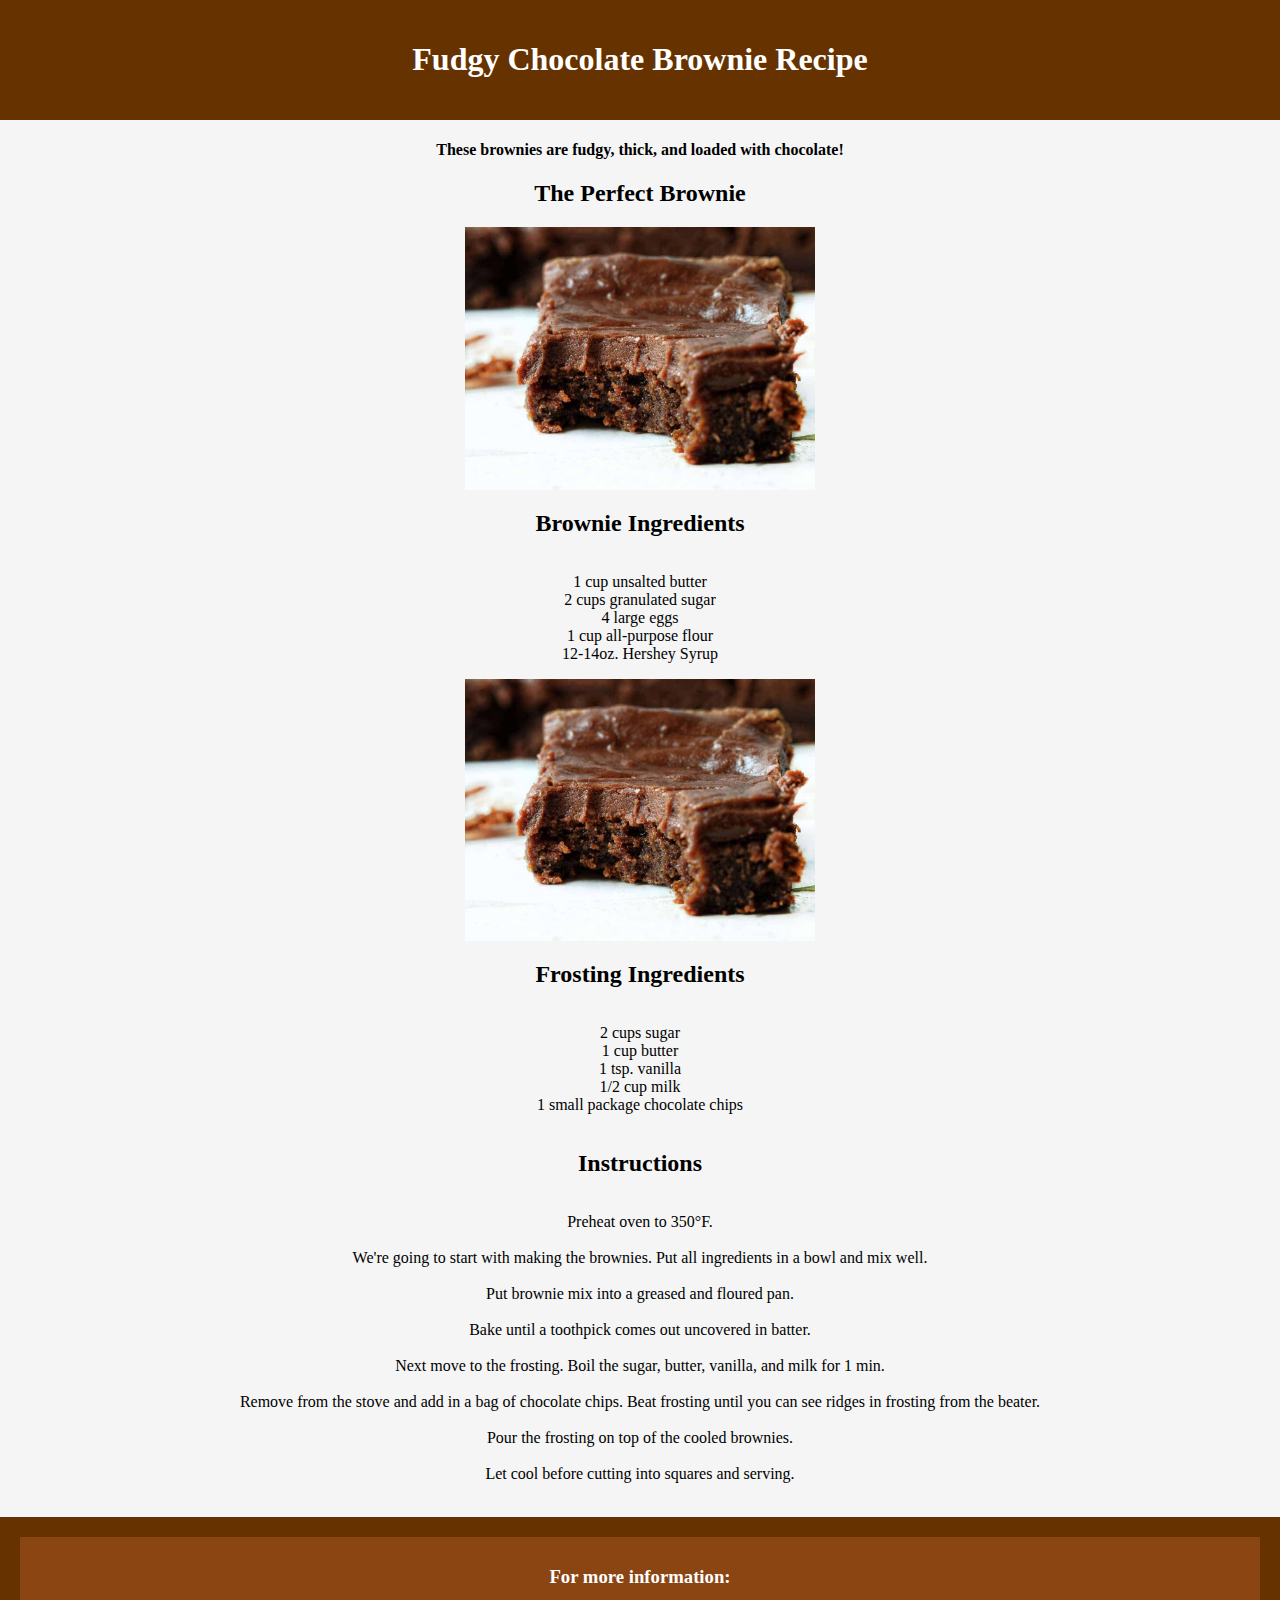
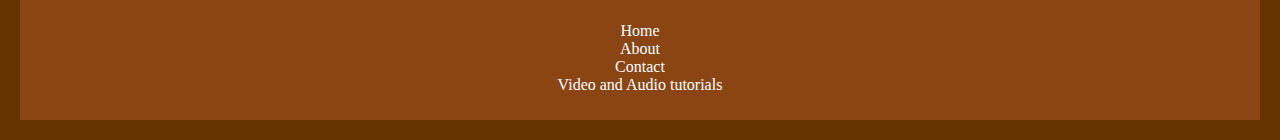
==== index.html @ 8d507e67 "Update index.html" ====
<html>
<html lang="en">
<head>
  <meta charset="UTF-8">
  <meta name="viewport" content="width=device-width, initial-scale=1.0">
  <title>Fudgy Chocolate Brownie Recipe</title>
  <link rel="stylesheet" type="text/css" href="styles.css">

</head>
<body>
  <header> 
    <h1>Fudgy Chocolate Brownie Recipe</h1>
  </header>

  <main>
    <h4>These brownies are fudgy, thick, and loaded with chocolate!</h4>

    <h2>The Perfect Brownie</h2>
    <div class="image-container">
      <img src="brownie-frosting.jpeg" alt="a brownie with chocolate frosting on a plate with a bite taken out of it" width="350">
    </div>

    <h2>Brownie Ingredients</h2>
      <ul>
        <li>1 cup unsalted butter</li><br>
        <li>2 cups granulated sugar</li><br>
        <li>4 large eggs</li><br>
        <li>1 cup all-purpose flour</li><br>
        <li>12-14oz. Hershey Syrup</li><br>
      </ul>
    <br>
     <div class="image-container">
      <img src="brownie-frosting.jpeg" alt="a brownie with chocolate frosting on a plate with a bite taken out of it" width="350">
    </div>
    <h2>Frosting Ingredients</h2>
    <ul>
      <li>2 cups sugar</li><br>
      <li>1 cup butter</li><br>
      <li>1 tsp. vanilla</li><br>
      <li>1/2 cup milk</li><br>
      <li>1 small package chocolate chips</li>
    </ul>
    <br>

    <h2>Instructions</h2>
    <ul>
      <li>Preheat oven to 350°F.</li><br><br>
      <li>We're going to start with making the brownies. Put all ingredients in a bowl and mix well.</li><br><br>
      <li>Put brownie mix into a greased and floured pan.</li><br><br>
      <li>Bake until a toothpick comes out uncovered in batter.</li><br><br>
      <li>Next move to the frosting. Boil the sugar, butter, vanilla, and milk for 1 min.</li><br><br>
      <li>Remove from the stove and add in a bag of chocolate chips. Beat frosting until you can see ridges in frosting from the beater.</li><br><br>
      <li>Pour the frosting on top of the cooled brownies.</li><br><br>
      <li>Let cool before cutting into squares and serving.</li>
    </ul>
    <br><br>
<header>
    <nav>
    <h3> For more information: </h3>
    <ul>
      <li><a href="home.html">Home</a></li><br>
      <li><a href="about.html">About</a></li><br>
      <li><a href="contact.html">Contact</a></li><br>
      <li><a href="media.html">Video and Audio tutorials</a></li><br>
    </ul>
  </nav>
   </header>
    
  </main>
</body>
</html>
---- styles.css ----
body {
  font-family: 'Georgia', serif;
  background-color: #f5f5f5;
  color: #000000;
  margin: 0;
  padding: 0;
  font-size: 16px;
  text-align: center;
}

header {
  background-color: #663300;
  color: #fff;
  text-align: center;
  padding: 20px;
}

h1, h2, h3, h4 {
  font-family: 'Georgia', serif;
  text-align: center;
}

h3 {
  color: #fff;
}

h4 {
  color: #000000;
}

.image-container {
  text-align: center;
  margin-bottom: 20px;
}

.center-container {
  text-align: center;
}

ul {
  padding: 0;
  display: inline-block;
  text-align: center;
}

ol {
  text-align: center;
}

li {
  display: inline;
}

nav {
  background-color: #8B4513; 
  color: #fff;
  padding: 10px;
  text-align: center;
}

nav a {
  color: #fff;
  text-decoration: none;
}
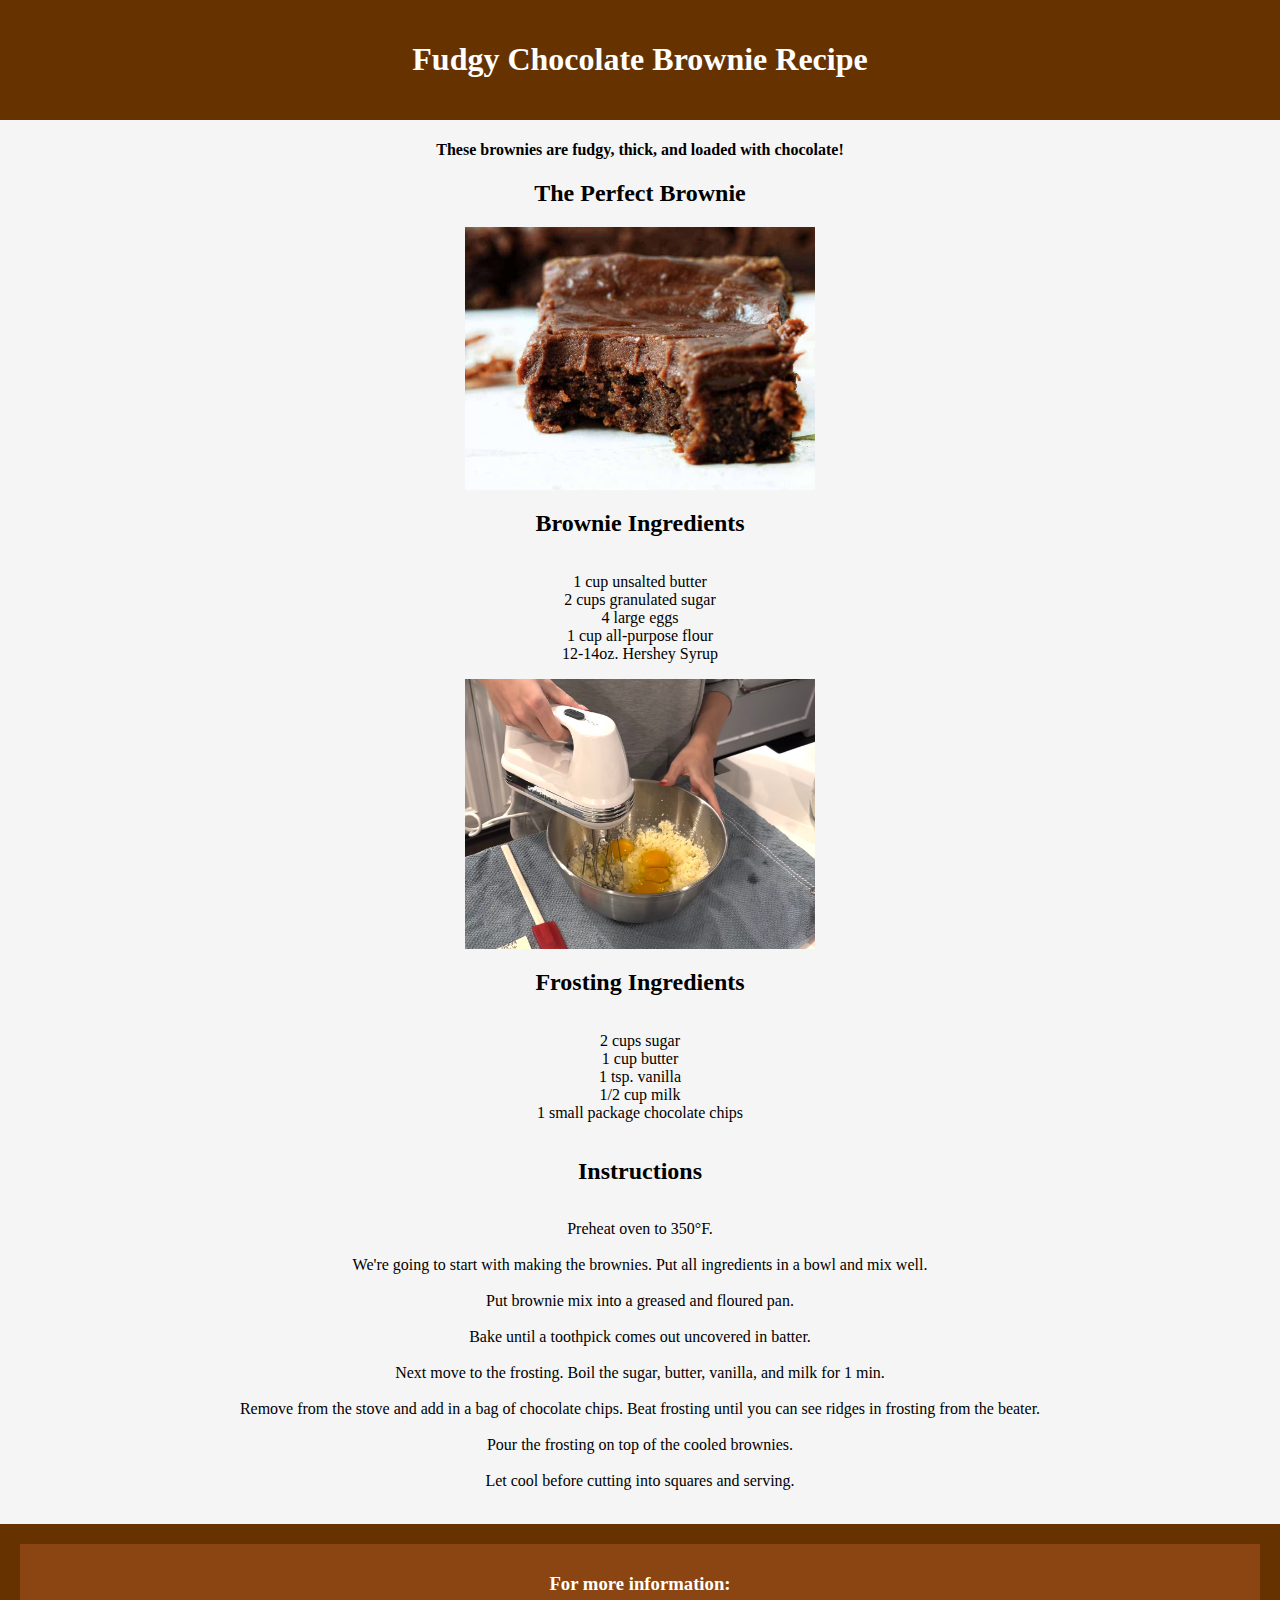
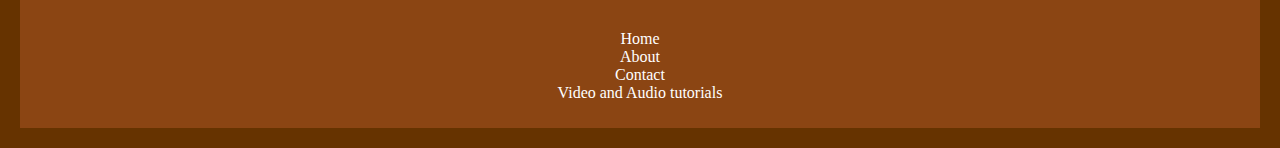
==== commit e05d0537: "Update index.html" ====
--- a/index.html
+++ b/index.html
@@ -30,7 +30,7 @@
       </ul>
     <br>
      <div class="image-container">
-      <img src="brownie-frosting.jpeg" alt="a brownie with chocolate frosting on a plate with a bite taken out of it" width="350">
+      <img src="CB982FBF-3D9D-48D8-9310-E708A1BED072.jpeg" alt="a mixing bowl with a light colored mixture and eggs. someone is mixing the eggs into the mix." width="350">
     </div>
     <h2>Frosting Ingredients</h2>
     <ul>
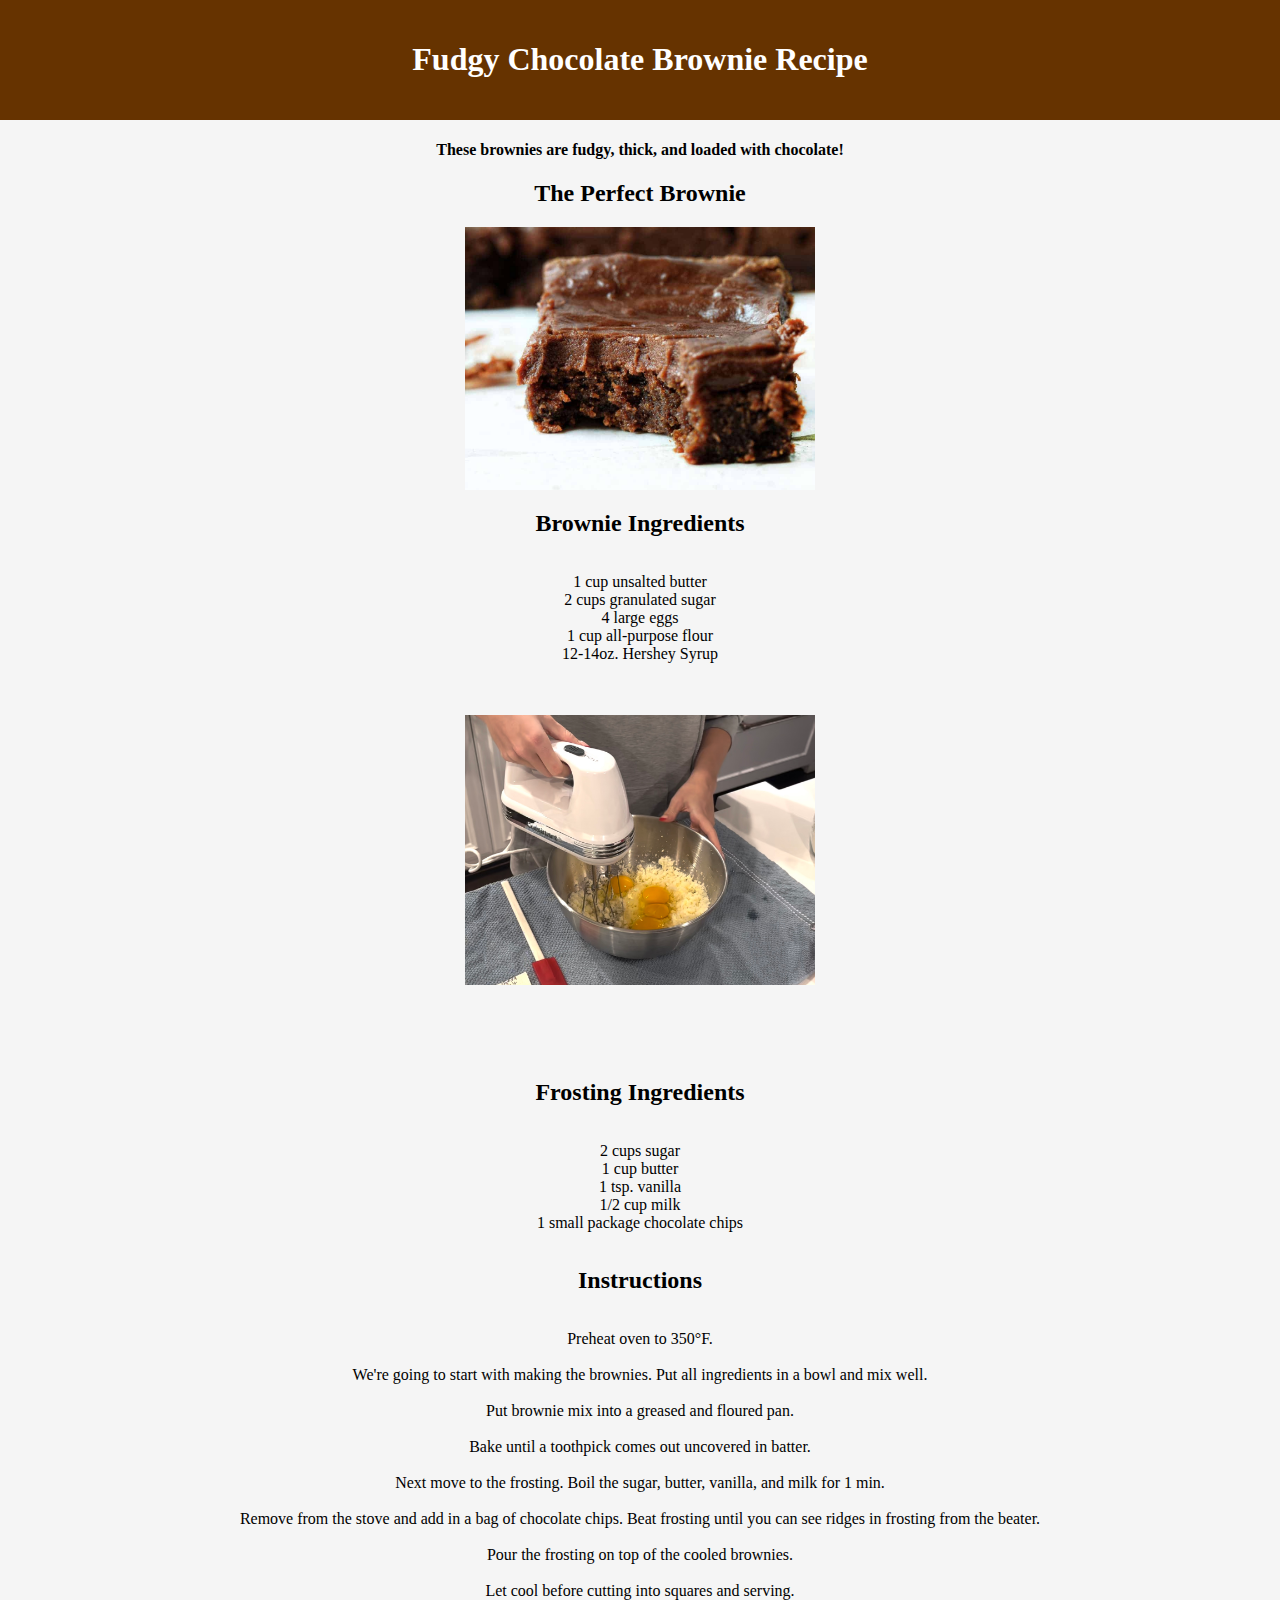
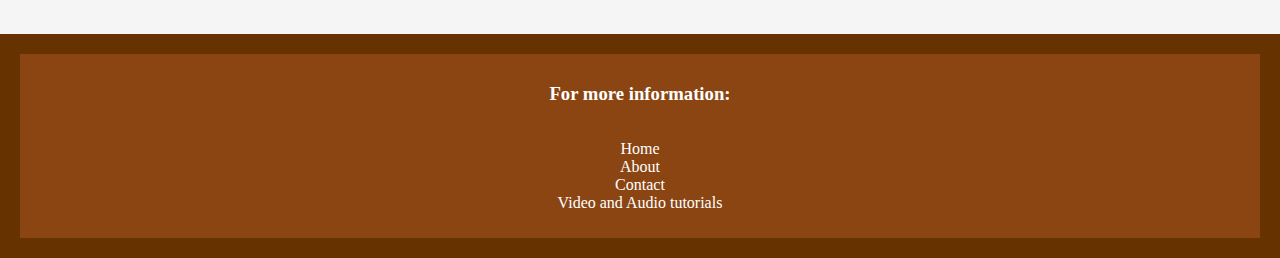
==== commit 1894d8b8: "Update index.html" ====
--- a/index.html
+++ b/index.html
@@ -28,10 +28,12 @@
         <li>1 cup all-purpose flour</li><br>
         <li>12-14oz. Hershey Syrup</li><br>
       </ul>
-    <br>
+    <br><br><br>
+    
      <div class="image-container">
       <img src="CB982FBF-3D9D-48D8-9310-E708A1BED072.jpeg" alt="a mixing bowl with a light colored mixture and eggs. someone is mixing the eggs into the mix." width="350">
     </div>
+    <br><br><br>
     <h2>Frosting Ingredients</h2>
     <ul>
       <li>2 cups sugar</li><br>
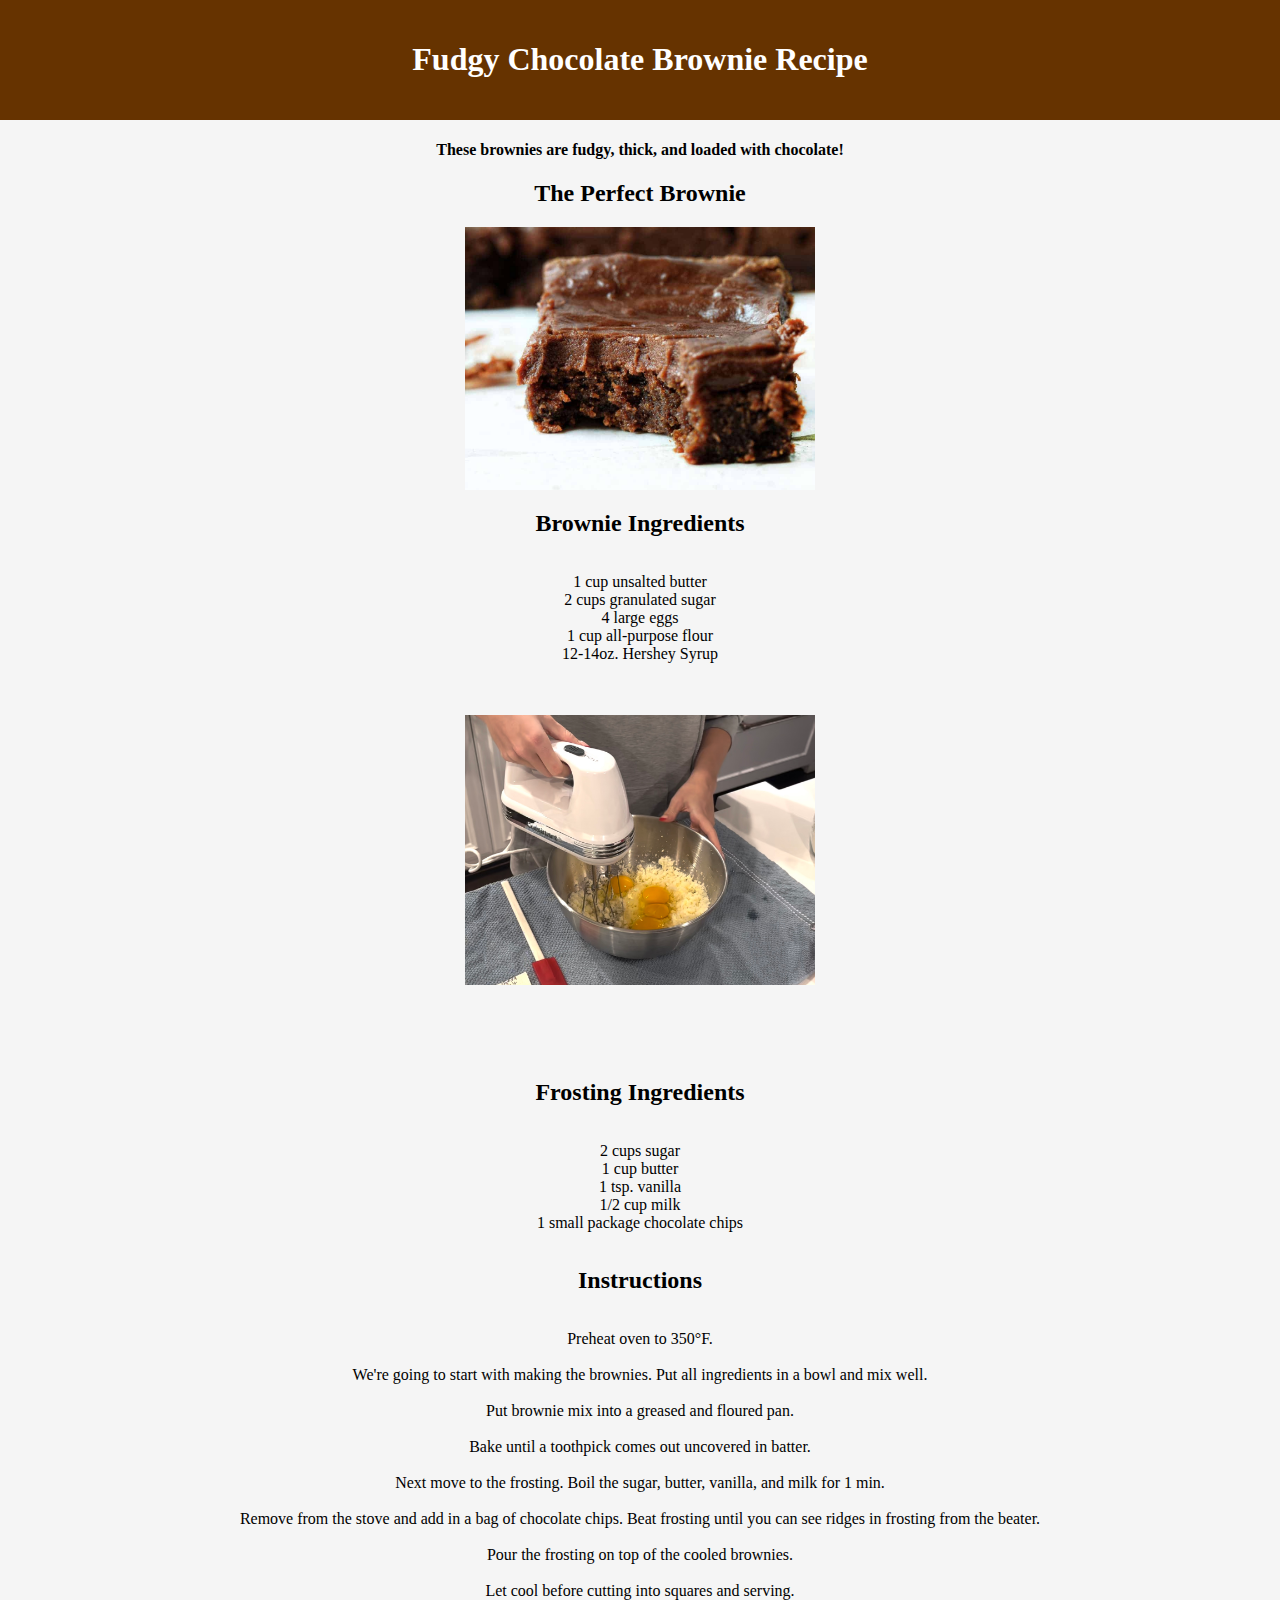
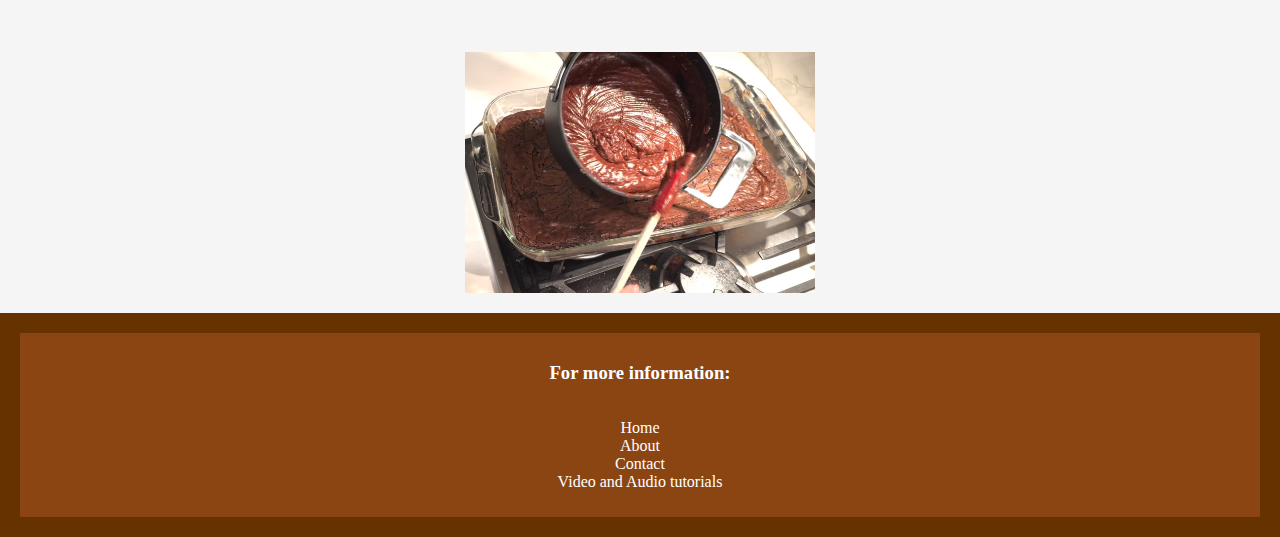
==== commit 197af9ac: "Update index.html" ====
--- a/index.html
+++ b/index.html
@@ -55,7 +55,12 @@
       <li>Pour the frosting on top of the cooled brownies.</li><br><br>
       <li>Let cool before cutting into squares and serving.</li>
     </ul>
-    <br><br>
+    <br><br><br>
+    
+ <div class="image-container">
+      <img src="16141E90-63C9-4C15-A4A2-627BFC5C91A0.jpeg" alt="a mixing bowl with a light colored mixture and eggs. someone is mixing the eggs into the mix." width="350">
+    </div>
+ 
 <header>
     <nav>
     <h3> For more information: </h3>
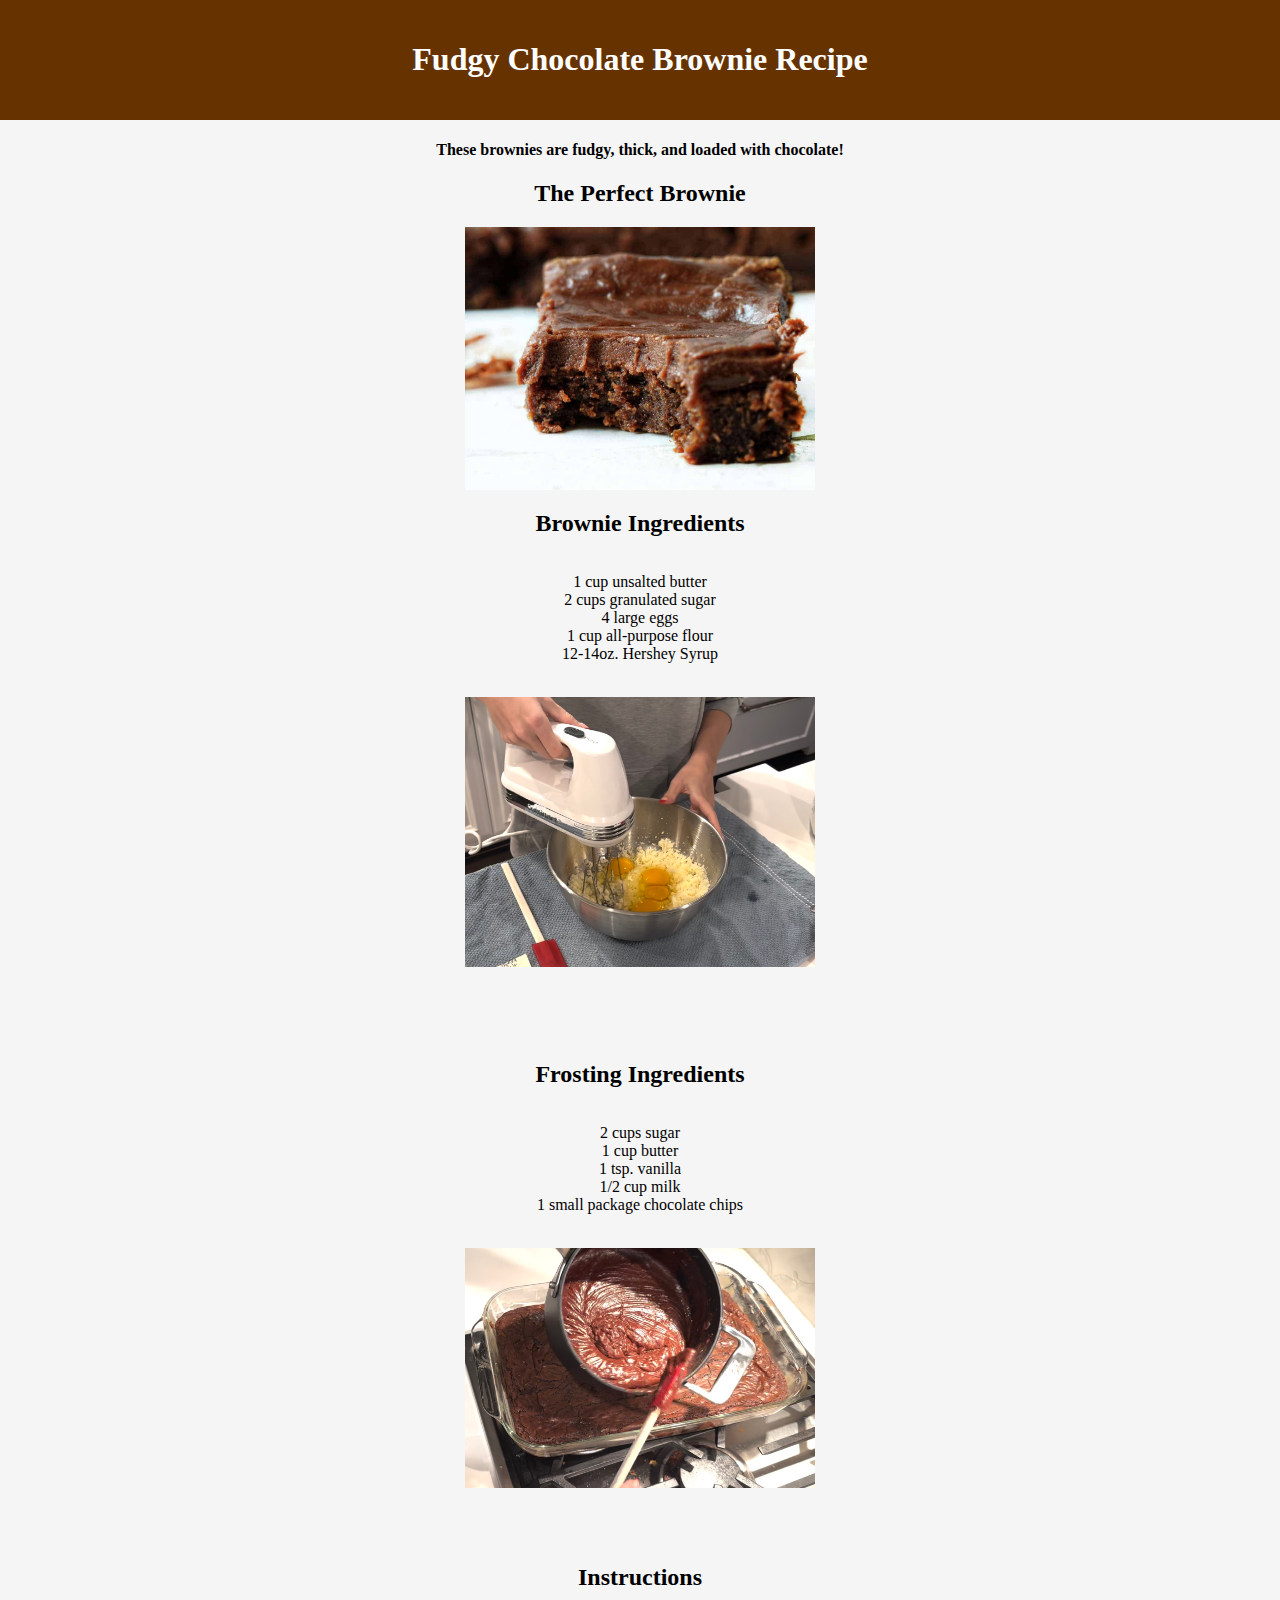
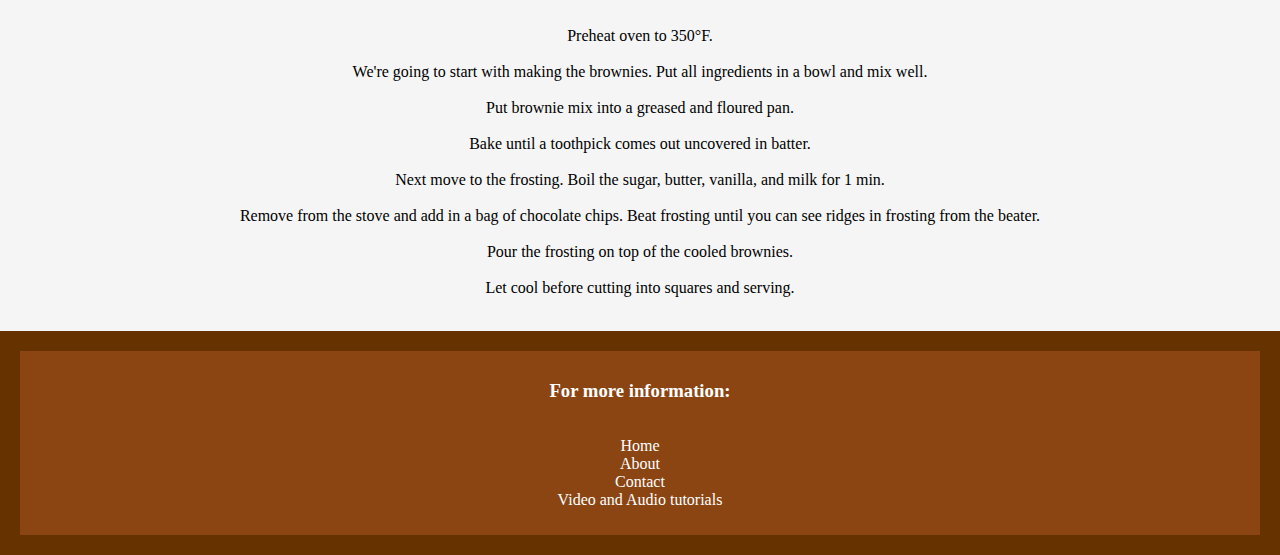
==== commit c21eb38c: "Update index.html" ====
--- a/index.html
+++ b/index.html
@@ -28,7 +28,7 @@
         <li>1 cup all-purpose flour</li><br>
         <li>12-14oz. Hershey Syrup</li><br>
       </ul>
-    <br><br><br>
+    <br><br>
     
      <div class="image-container">
       <img src="CB982FBF-3D9D-48D8-9310-E708A1BED072.jpeg" alt="a mixing bowl with a light colored mixture and eggs. someone is mixing the eggs into the mix." width="350">
@@ -42,8 +42,12 @@
       <li>1/2 cup milk</li><br>
       <li>1 small package chocolate chips</li>
     </ul>
-    <br>
-
+    <br><br>
+    
+ <div class="image-container">
+      <img src="16141E90-63C9-4C15-A4A2-627BFC5C91A0.jpeg" alt="a mixing bowl with a light colored mixture and eggs. someone is mixing the eggs into the mix." width="350">
+    </div>
+    <br><br>
     <h2>Instructions</h2>
     <ul>
       <li>Preheat oven to 350°F.</li><br><br>
@@ -55,12 +59,8 @@
       <li>Pour the frosting on top of the cooled brownies.</li><br><br>
       <li>Let cool before cutting into squares and serving.</li>
     </ul>
-    <br><br><br>
+    <br><br>
     
- <div class="image-container">
-      <img src="16141E90-63C9-4C15-A4A2-627BFC5C91A0.jpeg" alt="a mixing bowl with a light colored mixture and eggs. someone is mixing the eggs into the mix." width="350">
-    </div>
- 
 <header>
     <nav>
     <h3> For more information: </h3>
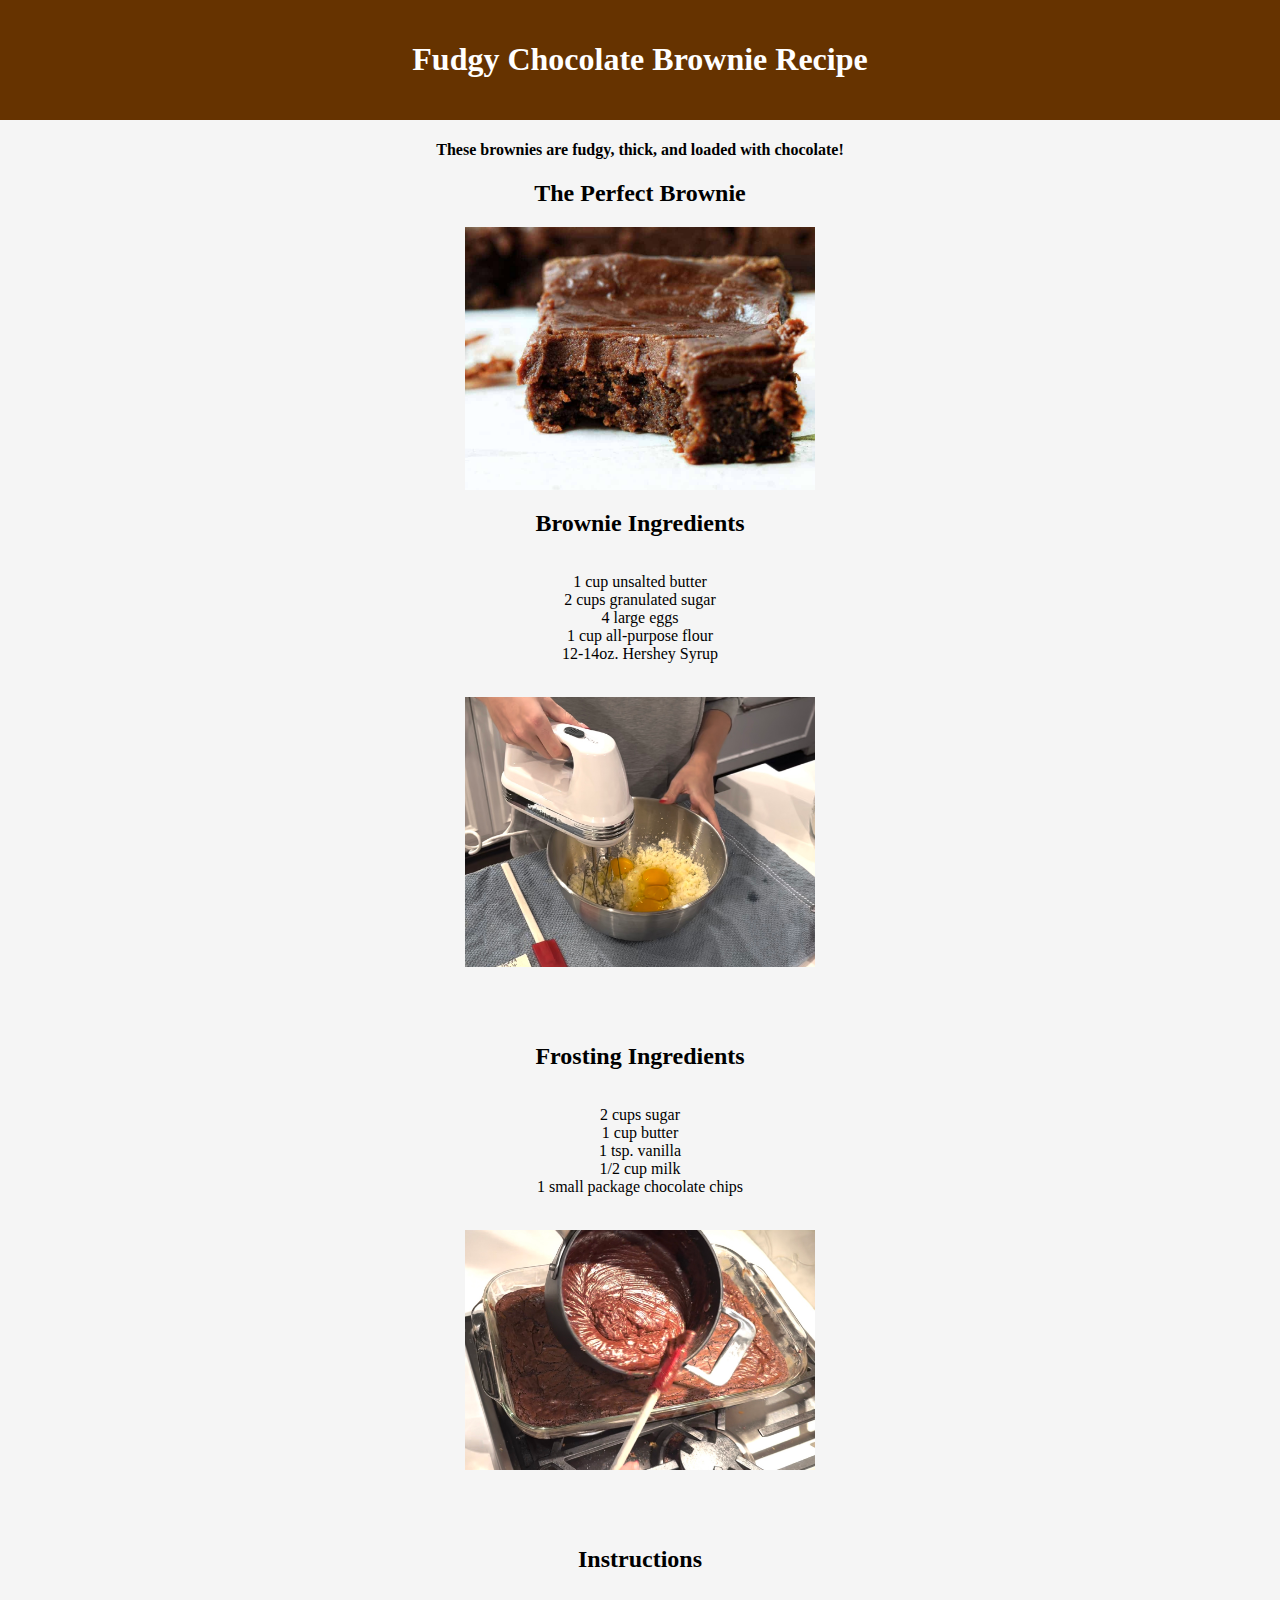
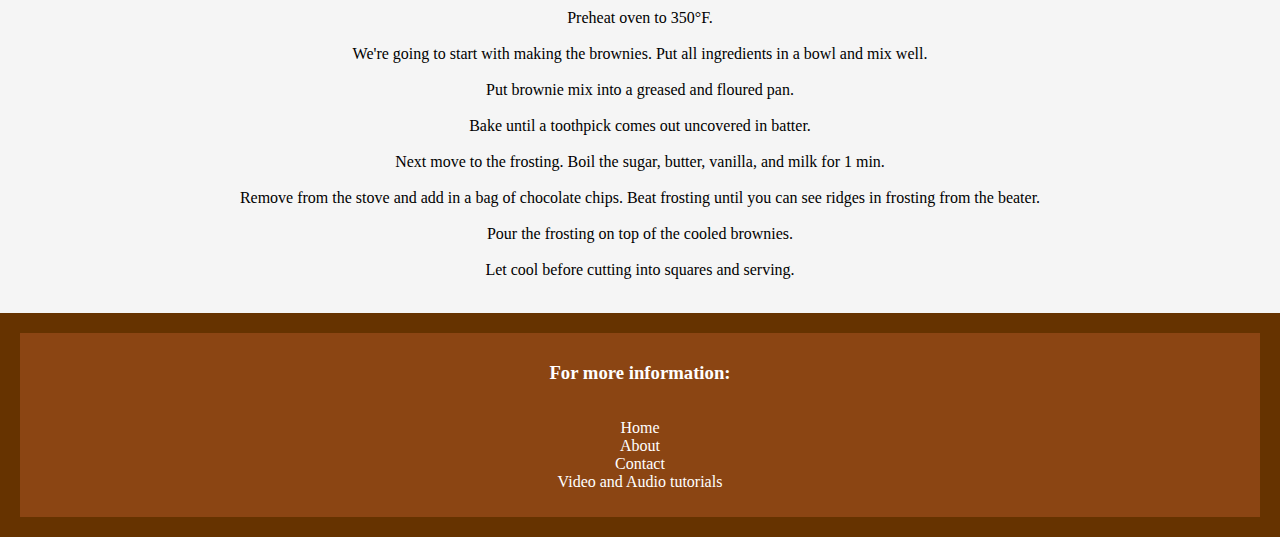
==== commit 36314c0d: "Update index.html" ====
--- a/index.html
+++ b/index.html
@@ -33,7 +33,7 @@
      <div class="image-container">
       <img src="CB982FBF-3D9D-48D8-9310-E708A1BED072.jpeg" alt="a mixing bowl with a light colored mixture and eggs. someone is mixing the eggs into the mix." width="350">
     </div>
-    <br><br><br>
+    <br><br>
     <h2>Frosting Ingredients</h2>
     <ul>
       <li>2 cups sugar</li><br>
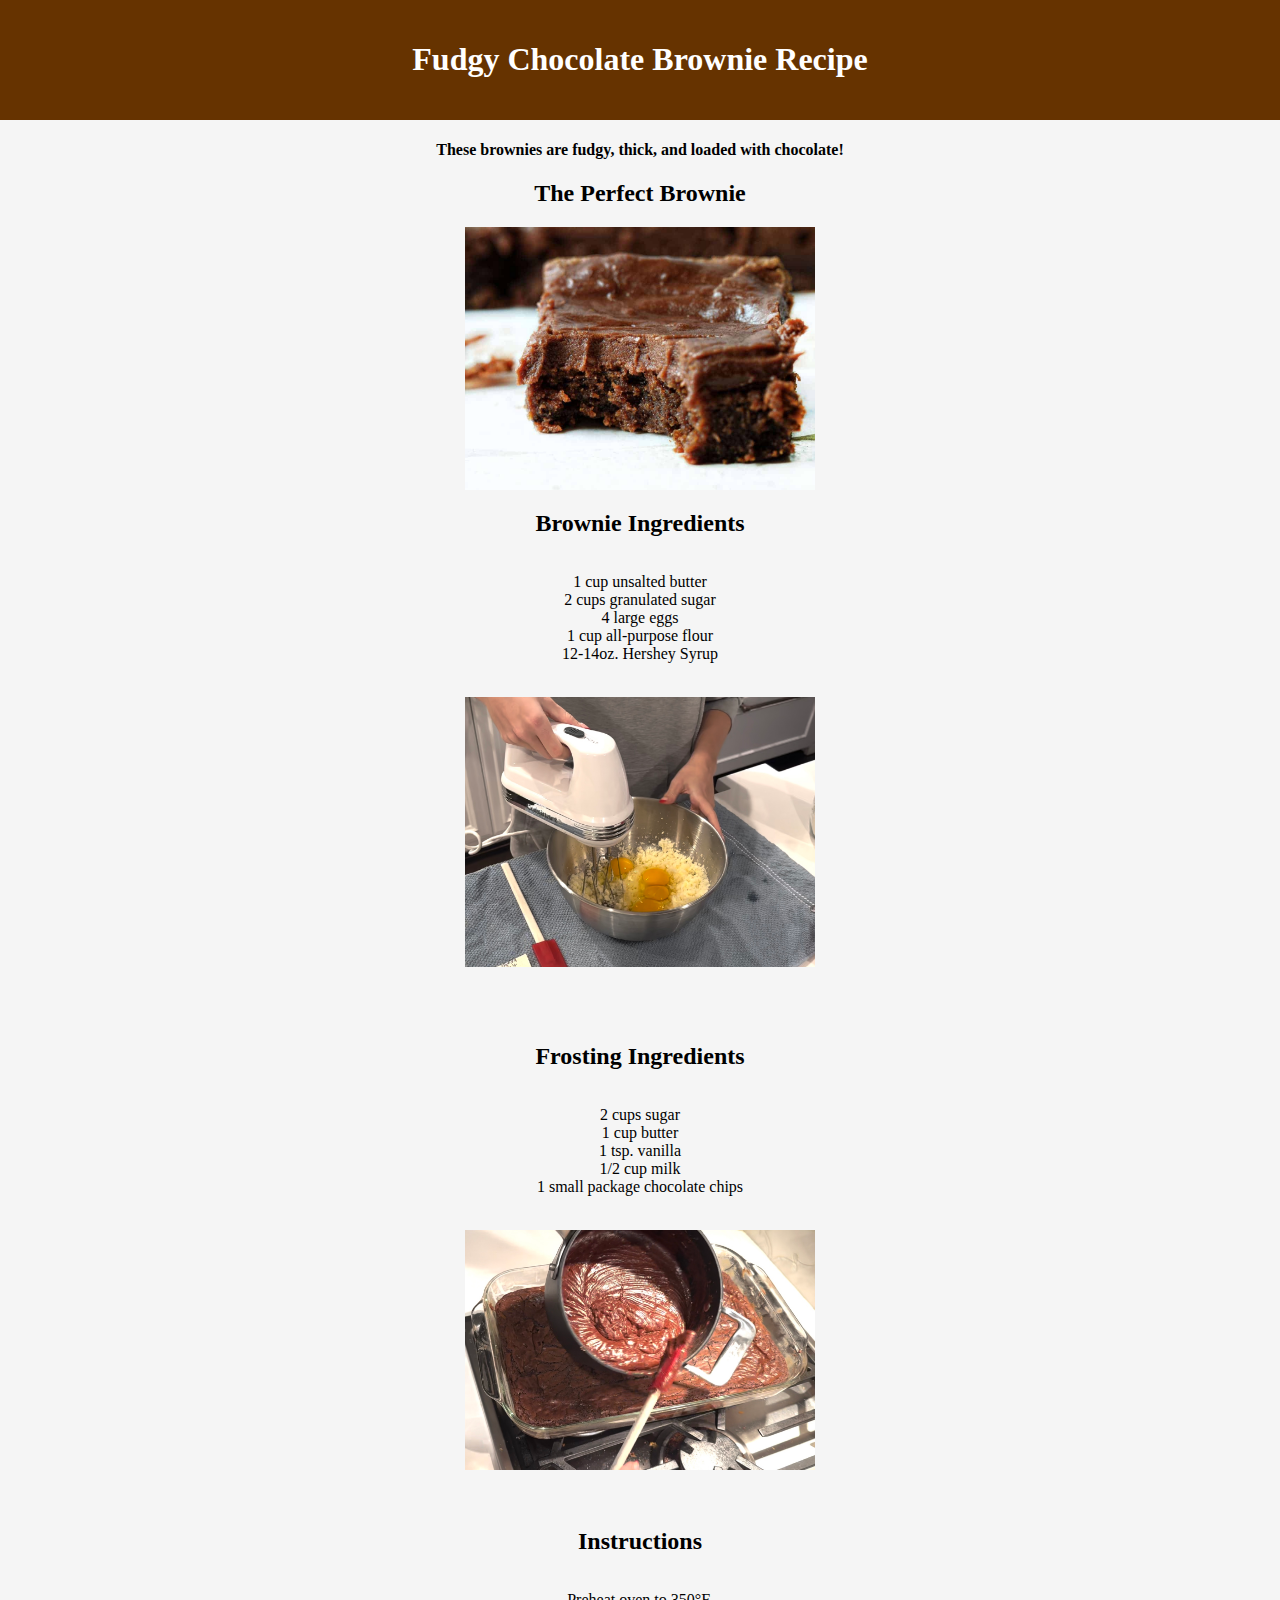
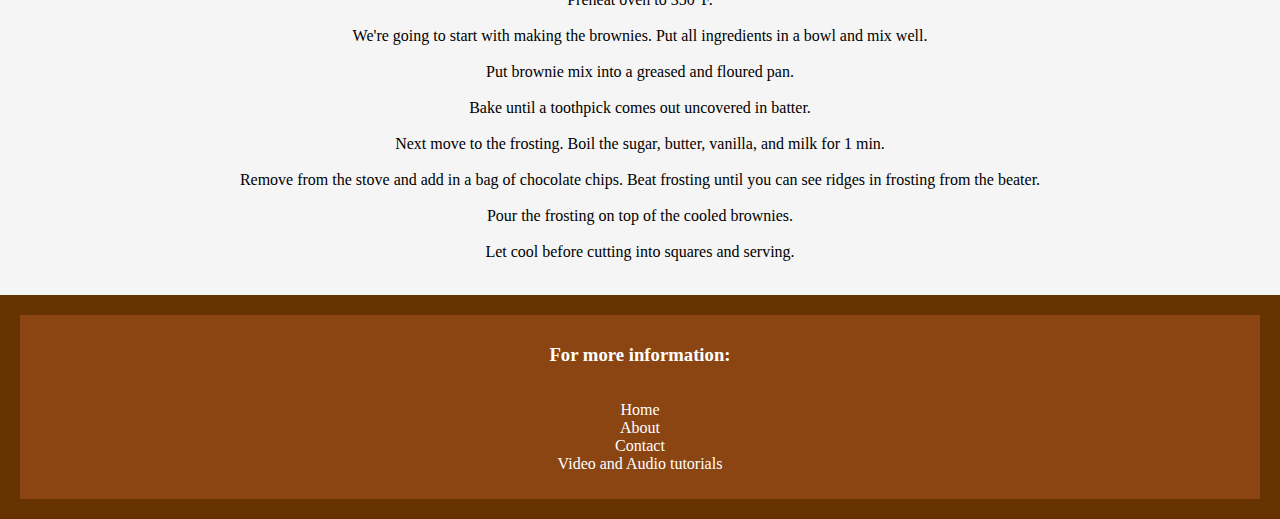
==== commit d4cc7131: "Update index.html" ====
--- a/index.html
+++ b/index.html
@@ -47,7 +47,7 @@
  <div class="image-container">
       <img src="16141E90-63C9-4C15-A4A2-627BFC5C91A0.jpeg" alt="a mixing bowl with a light colored mixture and eggs. someone is mixing the eggs into the mix." width="350">
     </div>
-    <br><br>
+    <br>
     <h2>Instructions</h2>
     <ul>
       <li>Preheat oven to 350°F.</li><br><br>
